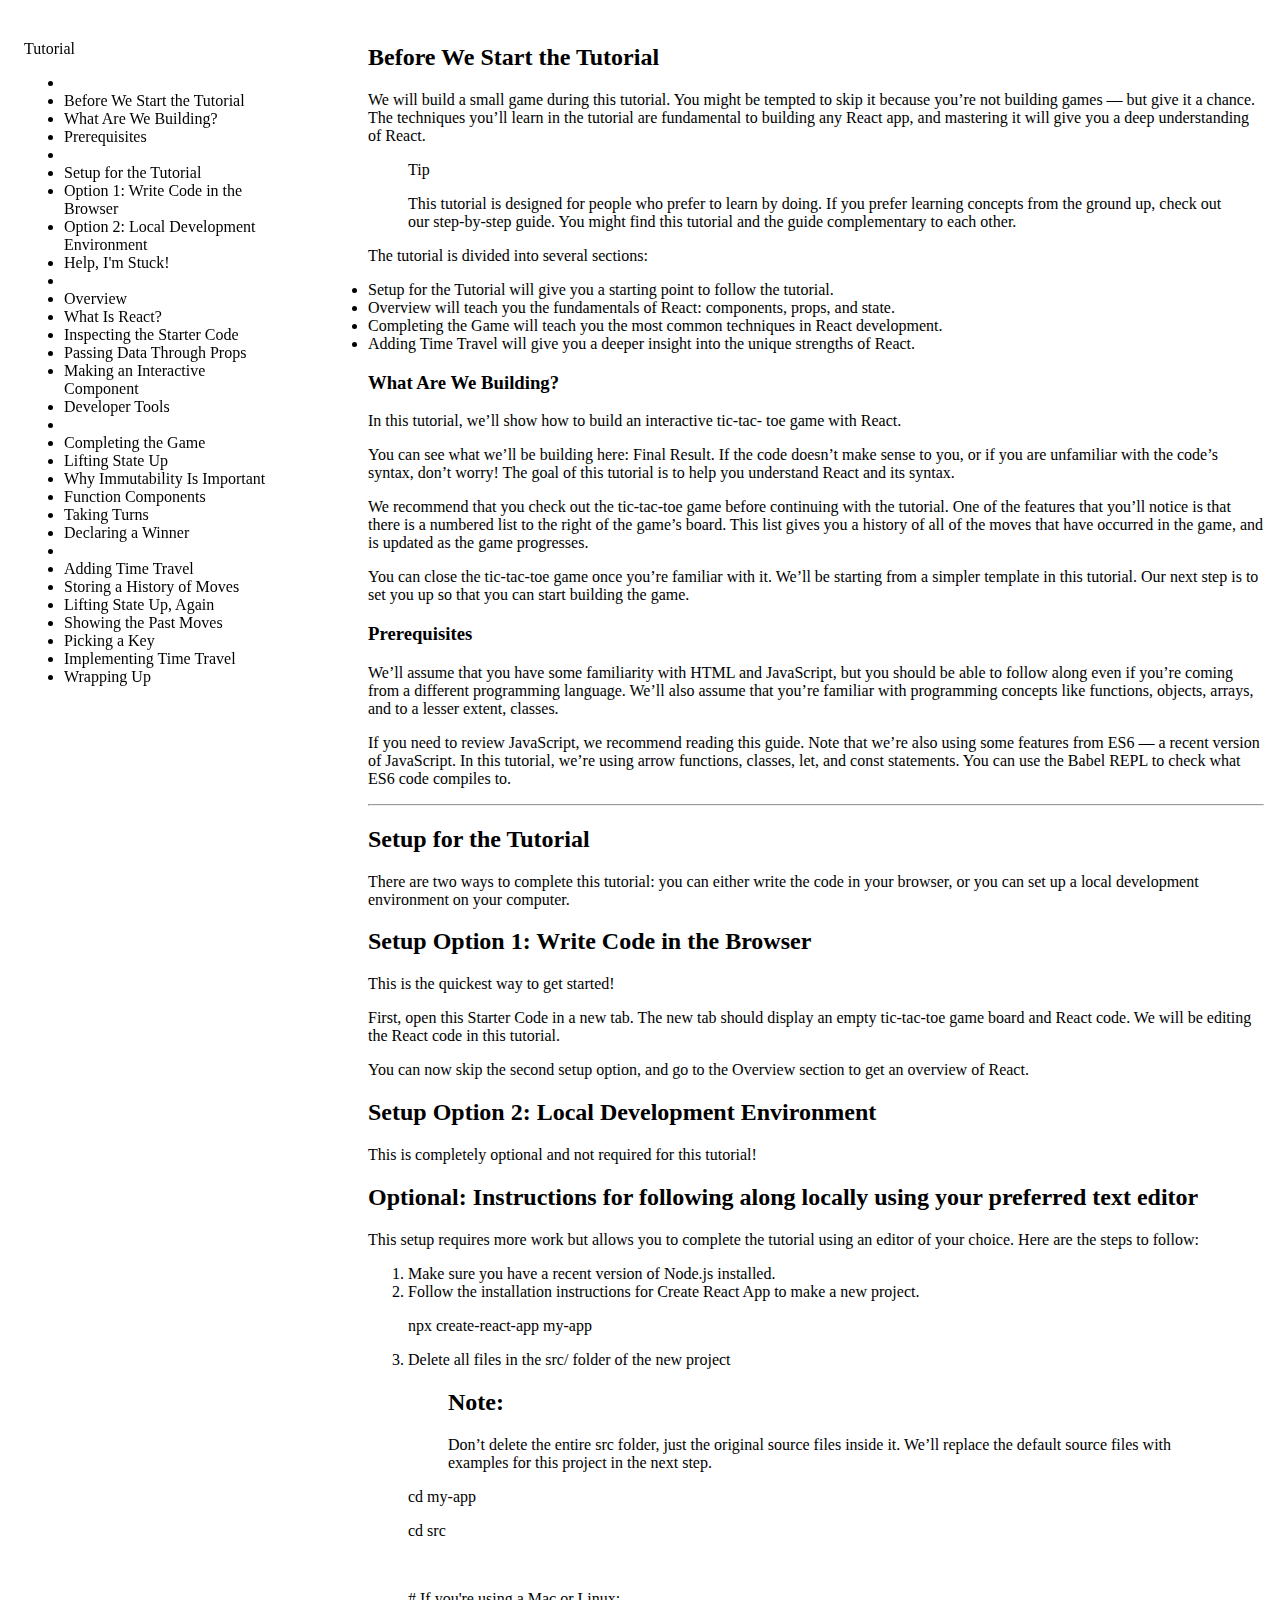
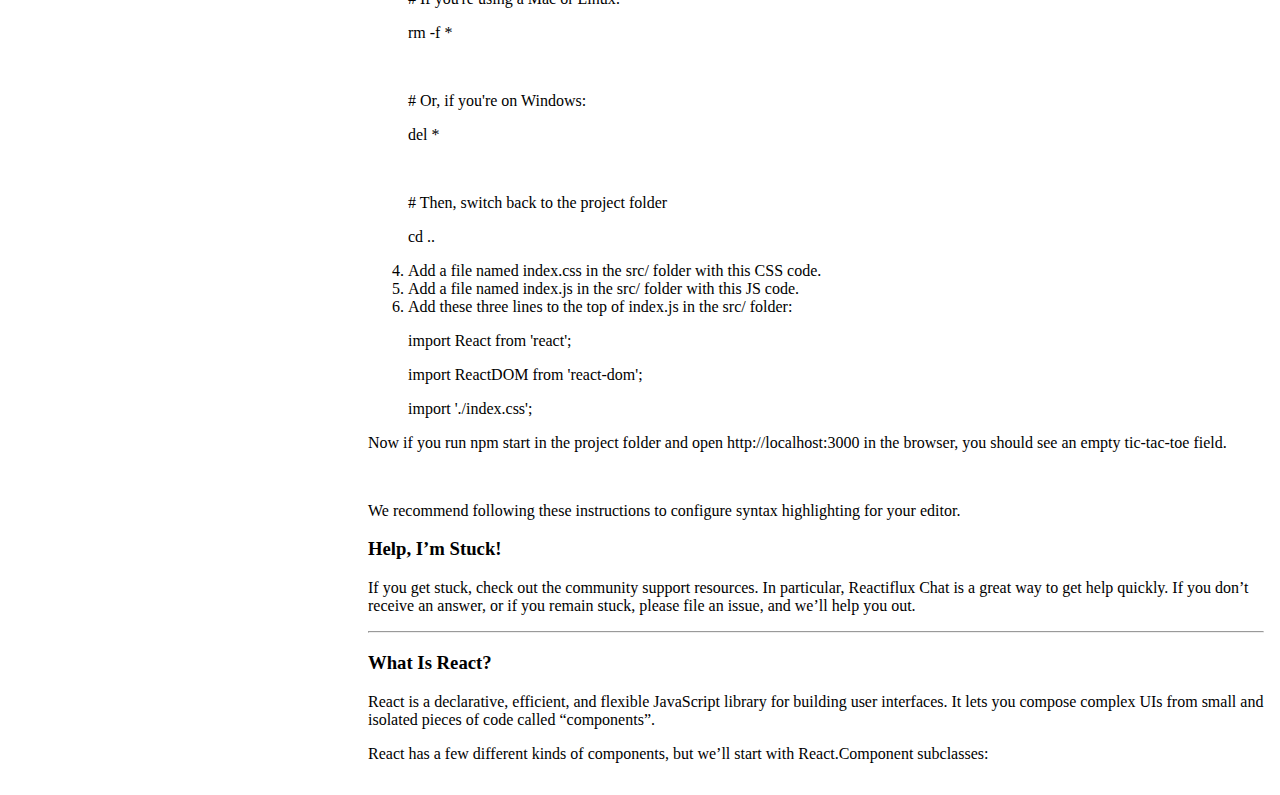
==== Documentation page/index.html @ bc4c2a51 "working on the html" ====
<!DOCTYPE html>
<html lang="en">

<head>
    <meta charset="UTF-8">
    <meta name="viewport" content="width=device-width, initial-scale=1.0">
    <meta http-equiv="X-UA-Compatible" content="ie=edge">
    <title>Documentation page</title>
    <link rel="stylesheet" href="styles.css">
</head>

<body>
    <div class="todo">
        <div class="parteIzquierda">
            <p>Tutorial</p>
            <ul>
                <li>
                <li>Before We Start the Tutorial</li>
                <li>What Are We Building?</li>
                <li>Prerequisites </li>
                </li>
                <li>
                <li>Setup for the Tutorial</li>
                <li>Option 1: Write Code in the Browser</li>
                <li>Option 2: Local Development Environment</li>
                <li>Help, I'm Stuck!</li>
                </li>
                <li>
                <li>Overview</li>
                <li>What Is React?</li>
                <li>Inspecting the Starter Code</li>
                <li>Passing Data Through Props</li>
                <li>Making an Interactive Component</li>
                <li>Developer Tools</li>
                </li>
                <li>
                <li>Completing the Game</li>
                <li>Lifting State Up</li>
                <li>Why Immutability Is Important</li>
                <li>Function Components</li>
                <li>Taking Turns</li>
                <li>Declaring a Winner</li>
                </li>
                <li>
                <li>Adding Time Travel</li>
                <li>Storing a History of Moves</li>
                <li>Lifting State Up, Again</li>
                <li>Showing the Past Moves</li>
                <li>Picking a Key</li>
                <li>Implementing Time Travel</li>
                <li>Wrapping Up</li>
                </li>
            </ul>
        </div>
        <div class="parteDerecha">
            <div>
                    <h2>Before We Start the Tutorial</h2>
                    <p>We will build a small game during this tutorial.
                        You might be tempted to skip it because you’re not building games —
                        but give it a chance. The techniques you’ll learn in the tutorial are
                        fundamental to building any React app, and mastering it will give you a
                        deep understanding of React.</p>
        
                    <blockquote>
                        <p>Tip</p>
                        <p>This tutorial is designed for people who prefer to learn by doing.
                            If you prefer learning concepts from the ground up, check out our
                            step-by-step guide. You might find this tutorial and the guide
                            complementary to each other.</p>
                    </blockquote>
                    <p>The tutorial is divided into several sections:</p>
                    <li>Setup for the Tutorial will give you a starting point to follow the tutorial.</li>
                    <li>Overview will teach you the fundamentals of React: components, props, and state.</li>
                    <li>Completing the Game will teach you the most common techniques in React development.</li>
                    <li>Adding Time Travel will give you a deeper insight into the unique strengths of React.</li>
                    <h3>What Are We Building?</h3>
                    <p>In this tutorial, we’ll show how to build an interactive tic-tac-
                        toe game with React.</p>
                    <p>You can see what we’ll be building here: Final Result. If the
                        code doesn’t make sense to you, or if you are unfamiliar with
                        the code’s syntax, don’t worry! The goal of this tutorial is to
                        help you understand React and its syntax.</p>
                    <p>We recommend that you check out the tic-tac-toe game
                        before continuing with the tutorial. One of the features
                        that you’ll notice is that there is a numbered list to the
                        right of the game’s board. This list gives you a history of
                        all of the moves that have occurred in the game, and is
                        updated as the game progresses.</p>
                    <p>You can close the tic-tac-toe game once you’re familiar with
                        it. We’ll be starting from a simpler template in this tutorial.
                        Our next step is to set you up so that you can start building
                        the game.
                    </p>
                    <h3>Prerequisites</h3>
                    <p>We’ll assume that you have some familiarity with HTML and
                        JavaScript, but you should be able to follow along even if
                        you’re coming from a different programming language. We’ll
                        also assume that you’re familiar with programming concepts
                        like functions, objects, arrays, and to a lesser extent,
                        classes.</p>
                    <p>If you need to review JavaScript, we recommend reading this
                        guide. Note that we’re also using some features from ES6 —
                        a recent version of JavaScript. In this tutorial, we’re using
                        arrow functions, classes, let, and const statements. You can
                        use the Babel REPL to check what ES6 code compiles to.</p>
                </div>
        
                <hr>
        
                <div>
                    <h2>Setup for the Tutorial</h2>
                    <p>
                        There are two ways to complete this tutorial: you can
                        either write the code in your browser, or you can set
                        up a local development environment on your computer.
                    </p>
        
                    <h2>Setup Option 1: Write Code in the Browser</h2>
                    <p>This is the quickest way to get started!</p>
                    <p>First, open this Starter Code in a new tab. The new
                        tab should display an empty tic-tac-toe game board
                        and React code. We will be editing the React code in
                        this tutorial.</p>
                    <p>You can now skip the second setup option, and
                        go to the Overview section to get an overview of React.
                    </p>
                    <h2>Setup Option 2: Local Development Environment</h2>
                    <p>This is completely optional and not required for this
                        tutorial!</p>
                    <h2>Optional: Instructions for following along
                        locally using your preferred text editor</h2>
                    <p>This setup requires more work but allows you to complete
                        the tutorial using an editor of your choice. Here are
                        the steps to follow:</p>
                    <ol>
                        <li>Make sure you have a recent version of Node.js installed.</li>
                        <li>Follow the installation instructions for Create React App
                            to make a new project.</li>
        
                        <div>
                            <p>npx create-react-app my-app</p>
                        </div>
                        <li>Delete all files in the src/ folder of the new project</li>
                        <blockquote>
                            <h2>Note:</h2>
                            <p>Don’t delete the entire src folder, just the original
                                source files inside it. We’ll replace the default
                                source files with examples for this project in the
                                next step.</p>
                        </blockquote>
                        <div>
                            <p>cd my-app</p>
                            <p>cd src</p>
                            <br>
                            <p># If you're using a Mac or Linux:</p>
                            <p>rm -f *</p>
                            <br>
                            <p># Or, if you're on Windows:</p>
                            <p>del *</p>
                            <br>
                            <p># Then, switch back to the project folder</p>
                            <p>cd ..</p>
                        </div>
                        <li>Add a file named index.css in the src/ folder with
                            this CSS code.</li>
                        <li>Add a file named index.js in the src/ folder with this JS
                            code.</li>
                        <li>Add these three lines to the top of index.js in the src/
                            folder:</li>
                        <div>
                            <p>import React from 'react';</p>
                            <p>import ReactDOM from 'react-dom';</p>
                            <p>import './index.css';</p>
                        </div>
                    </ol>
                    <p>Now if you run npm start in the project folder and
                        open http://localhost:3000 in the browser, you should
                        see an empty tic-tac-toe field.</p>
                    <br>
                    <p>
                        We recommend following these instructions to configure syntax 
                        highlighting for your editor.
                    </p>
                    <h3>Help, I’m Stuck!</h3>
                    <p>If you get stuck, check out the community 
                        support resources. In particular, Reactiflux Chat is 
                        a great way to get help quickly. If you don’t receive 
                        an answer, or if you remain stuck, please file an issue, 
                        and we’ll help you out.</p>
                    <hr>
                </div>
                <div>
                    <h3>What Is React?</h3>
                    <p>React is a declarative, efficient, and flexible JavaScript 
                        library for building user interfaces. It lets you compose 
                        complex UIs from small and isolated pieces of code called 
                        “components”.</p>
                    <p>React has a few different kinds of components, but we’ll start 
                        with React.Component subclasses:</p>
                </div>
                <div>
        
                </div>
                <div>
        
                </div>
        </div>
    </div>


</body>

</html>
---- Documentation page/styles.css ----
.todo{
    display:flex;
    flex-direction: row;
    align-content: center;
    justify-content: start;
}

.parteIzquierda{
    width: 20%;
    height: 500px;
    overflow: scroll;
    padding: 1em;
    border-color: rgba(0,22,22,.4);
    height: 100%;
    max-height: 1000px;
    position: fixed;
}
.parteDerecha{
    position: absolute;
    right: 0;
    width: 70%;
    padding: 1em;
}

.parteIzquierda::-webkit-scrollbar{
    width: 10px;
    
}
.parteIzquierda::-webkit-scrollbar-thumb {
    background: red; 
  }

  .parteIzquierda::-webkit-scrollbar-track {
    background: #f1f1f1; 
  }

  ::-webkit-scrollbar{
    width: 10px;
    
}
::-webkit-scrollbar-thumb {
    background: blue; 
  }

  ::-webkit-scrollbar-track {
    background: #f1f1f1; 
  }

  @media(max-width:672px){
      .parteDerecha{
        width: 65%;
      }
  }
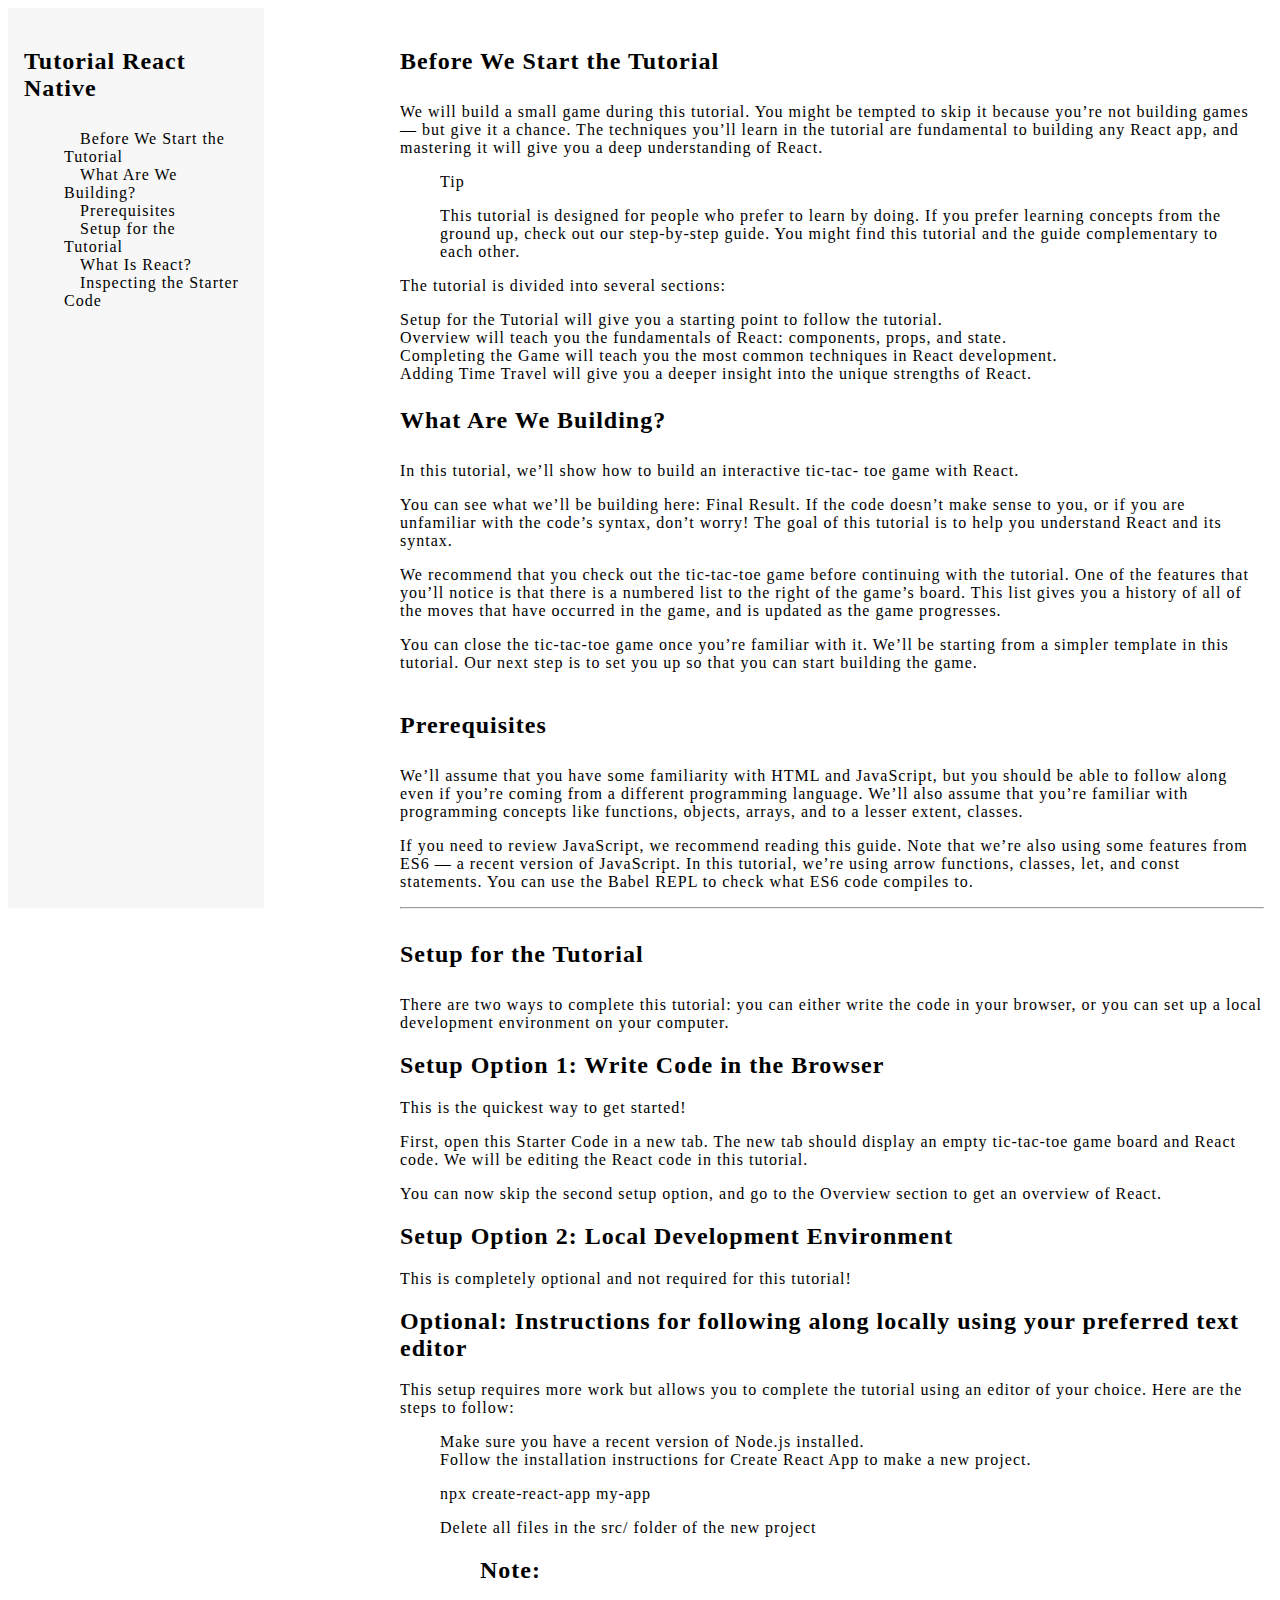
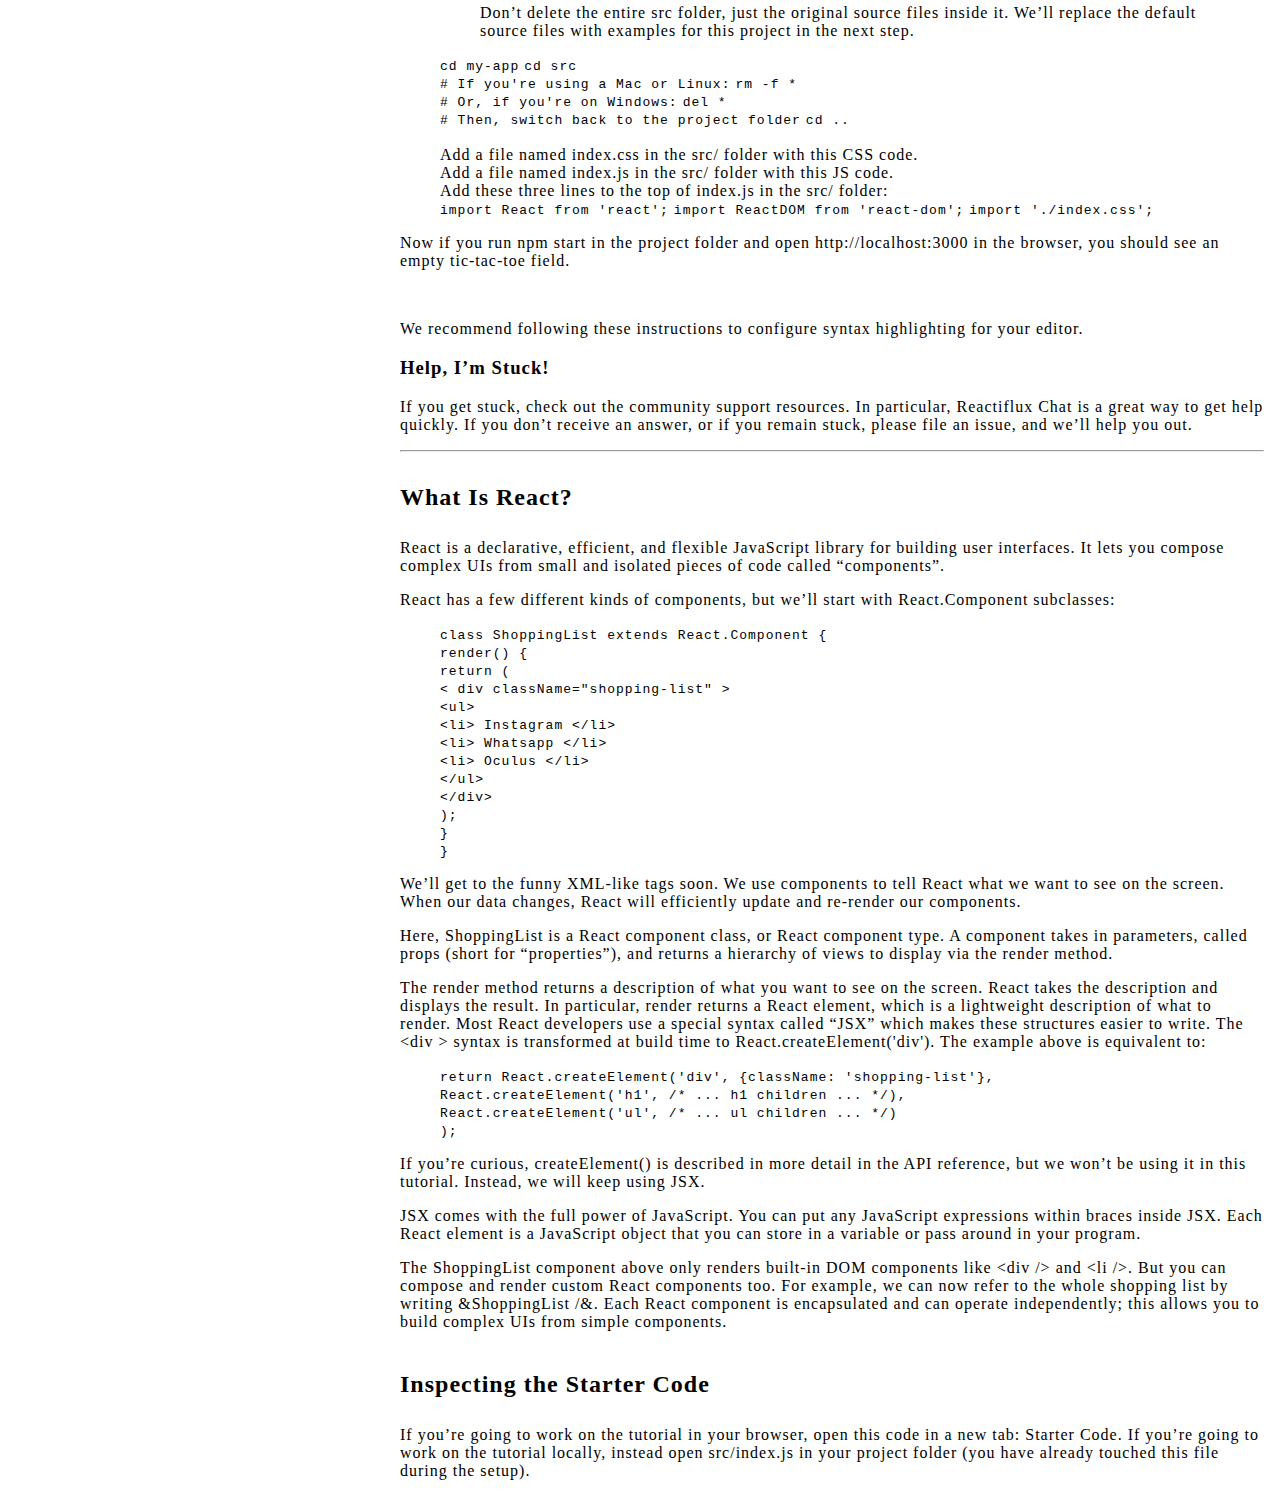
==== commit b9dc6373: "added some other practices" ====
--- a/Documentation page/index.html
+++ b/Documentation page/index.html
@@ -10,201 +10,249 @@
 </head>
 
 <body>
-    <div class="todo">
-        <div class="parteIzquierda">
-            <p>Tutorial</p>
+    <div class="todo" >
+        <nav class="parteIzquierda" id="navbar">
+            <script src="https://cdn.freecodecamp.org/testable-projects-fcc/v1/bundle.js"></script>
+            <header>Tutorial React Native</header>
             <ul>
-                <li>
-                <li>Before We Start the Tutorial</li>
-                <li>What Are We Building?</li>
-                <li>Prerequisites </li>
-                </li>
-                <li>
-                <li>Setup for the Tutorial</li>
-                <li>Option 1: Write Code in the Browser</li>
-                <li>Option 2: Local Development Environment</li>
-                <li>Help, I'm Stuck!</li>
-                </li>
-                <li>
-                <li>Overview</li>
-                <li>What Is React?</li>
-                <li>Inspecting the Starter Code</li>
-                <li>Passing Data Through Props</li>
-                <li>Making an Interactive Component</li>
-                <li>Developer Tools</li>
-                </li>
-                <li>
-                <li>Completing the Game</li>
-                <li>Lifting State Up</li>
-                <li>Why Immutability Is Important</li>
-                <li>Function Components</li>
-                <li>Taking Turns</li>
-                <li>Declaring a Winner</li>
-                </li>
-                <li>
-                <li>Adding Time Travel</li>
-                <li>Storing a History of Moves</li>
-                <li>Lifting State Up, Again</li>
-                <li>Showing the Past Moves</li>
-                <li>Picking a Key</li>
-                <li>Implementing Time Travel</li>
-                <li>Wrapping Up</li>
-                </li>
+                
+                <li><a class="nav-link" href="#Before_We_Start_the_Tutorial">Before We Start the Tutorial</a></li
+                <li><a class="nav-link" href="#What_Are_We_Building?">What Are We Building?</a></li>
+                <li><a class="nav-link" href="#Prerequisites">Prerequisites</a> </li>
+                
+                
+                <li><a class="nav-link" href="#Setup_for_the_Tutorial">Setup for the Tutorial</a></li>
+                <!-- <li><a class="nav-link">Option 1: Write Code in the Browser</a></li>
+                <li><a class="nav-link">Option 2: Local Development Environment</a></li>
+                <li><a class="nav-link">Help, I'm Stuck!</a></li>
+                
+                
+                <li><a class="nav-link">Overview</a></li> -->
+                <li><a class="nav-link" href="#What_Is_React?">What Is React?</a></li>
+                <li><a class="nav-link" href="#Inspecting_the_Starter_Code">Inspecting the Starter Code</a></li>
+                <!-- <li><a class="nav-link">Passing Data Through Props</a></li>
+                <li><a class="nav-link">Making an Interactive Component</a></li>
+                <li><a class="nav-link">Developer Tools</a></li>
+                
+                
+                <li><a class="nav-link">Completing the Game</a></li>
+                <li><a class="nav-link">Lifting State Up</a></li> -->
+                
+                
             </ul>
-        </div>
-        <div class="parteDerecha">
-            <div>
-                    <h2>Before We Start the Tutorial</h2>
-                    <p>We will build a small game during this tutorial.
-                        You might be tempted to skip it because you’re not building games —
-                        but give it a chance. The techniques you’ll learn in the tutorial are
-                        fundamental to building any React app, and mastering it will give you a
-                        deep understanding of React.</p>
-        
+        </nav>
+        <main id="main-doc" class="parteDerecha">
+            <section class="main-section" id="Before_We_Start_the_Tutorial">
+                <header>Before We Start the Tutorial</header>
+                <p>We will build a small game during this tutorial.
+                    You might be tempted to skip it because you’re not building games —
+                    but give it a chance. The techniques you’ll learn in the tutorial are
+                    fundamental to building any React app, and mastering it will give you a
+                    deep understanding of React.</p>
+
+                <blockquote>
+                    <p>Tip</p>
+                    <p>This tutorial is designed for people who prefer to learn by doing.
+                        If you prefer learning concepts from the ground up, check out our
+                        step-by-step guide. You might find this tutorial and the guide
+                        complementary to each other.</p>
+                </blockquote>
+                <p>The tutorial is divided into several sections:</p>
+                <li>Setup for the Tutorial will give you a starting point to follow the tutorial.</li>
+                <li>Overview will teach you the fundamentals of React: components, props, and state.</li>
+                <li>Completing the Game will teach you the most common techniques in React development.</li>
+                <li>Adding Time Travel will give you a deeper insight into the unique strengths of React.</li>
+                
+                </section>
+
+                <section class="main-section" id="What_Are_We_Building?">
+                        <header>What Are We Building?</header>
+                        <p>In this tutorial, we’ll show how to build an interactive tic-tac-
+                            toe game with React.</p>
+                        <p>You can see what we’ll be building here: Final Result. If the
+                            code doesn’t make sense to you, or if you are unfamiliar with
+                            the code’s syntax, don’t worry! The goal of this tutorial is to
+                            help you understand React and its syntax.</p>
+                        <p>We recommend that you check out the tic-tac-toe game
+                            before continuing with the tutorial. One of the features
+                            that you’ll notice is that there is a numbered list to the
+                            right of the game’s board. This list gives you a history of
+                            all of the moves that have occurred in the game, and is
+                            updated as the game progresses.</p>
+                        <p>You can close the tic-tac-toe game once you’re familiar with
+                            it. We’ll be starting from a simpler template in this tutorial.
+                            Our next step is to set you up so that you can start building
+                            the game.
+                        </p>
+                </section>
+
+                <section class="main-section" id="Prerequisites">
+                        <header>Prerequisites</header>
+                        <p>We’ll assume that you have some familiarity with HTML and
+                            JavaScript, but you should be able to follow along even if
+                            you’re coming from a different programming language. We’ll
+                            also assume that you’re familiar with programming concepts
+                            like functions, objects, arrays, and to a lesser extent,
+                            classes.</p>
+                        <p>If you need to review JavaScript, we recommend reading this
+                            guide. Note that we’re also using some features from ES6 —
+                            a recent version of JavaScript. In this tutorial, we’re using
+                            arrow functions, classes, let, and const statements. You can
+                            use the Babel REPL to check what ES6 code compiles to.</p>
+                </section>
+
+            <hr>
+
+            <section class="main-section" id="Setup_for_the_Tutorial">
+                <header>Setup for the Tutorial</header>
+                <p>
+                    There are two ways to complete this tutorial: you can
+                    either write the code in your browser, or you can set
+                    up a local development environment on your computer.
+                </p>
+
+                <h2>Setup Option 1: Write Code in the Browser</h2>
+                <p>This is the quickest way to get started!</p>
+                <p>First, open this Starter Code in a new tab. The new
+                    tab should display an empty tic-tac-toe game board
+                    and React code. We will be editing the React code in
+                    this tutorial.</p>
+                <p>You can now skip the second setup option, and
+                    go to the Overview section to get an overview of React.
+                </p>
+                <h2>Setup Option 2: Local Development Environment</h2>
+                <p>This is completely optional and not required for this
+                    tutorial!</p>
+                <h2>Optional: Instructions for following along
+                    locally using your preferred text editor</h2>
+                <p>This setup requires more work but allows you to complete
+                    the tutorial using an editor of your choice. Here are
+                    the steps to follow:</p>
+                <ol>
+                    <li>Make sure you have a recent version of Node.js installed.</li>
+                    <li>Follow the installation instructions for Create React App
+                        to make a new project.</li>
+
+                    <div>
+                        <p>npx create-react-app my-app</p>
+                    </div>
+                    <li>Delete all files in the src/ folder of the new project</li>
                     <blockquote>
-                        <p>Tip</p>
-                        <p>This tutorial is designed for people who prefer to learn by doing.
-                            If you prefer learning concepts from the ground up, check out our
-                            step-by-step guide. You might find this tutorial and the guide
-                            complementary to each other.</p>
+                        <h2>Note:</h2>
+                        <p>Don’t delete the entire src folder, just the original
+                            source files inside it. We’ll replace the default
+                            source files with examples for this project in the
+                            next step.</p>
                     </blockquote>
-                    <p>The tutorial is divided into several sections:</p>
-                    <li>Setup for the Tutorial will give you a starting point to follow the tutorial.</li>
-                    <li>Overview will teach you the fundamentals of React: components, props, and state.</li>
-                    <li>Completing the Game will teach you the most common techniques in React development.</li>
-                    <li>Adding Time Travel will give you a deeper insight into the unique strengths of React.</li>
-                    <h3>What Are We Building?</h3>
-                    <p>In this tutorial, we’ll show how to build an interactive tic-tac-
-                        toe game with React.</p>
-                    <p>You can see what we’ll be building here: Final Result. If the
-                        code doesn’t make sense to you, or if you are unfamiliar with
-                        the code’s syntax, don’t worry! The goal of this tutorial is to
-                        help you understand React and its syntax.</p>
-                    <p>We recommend that you check out the tic-tac-toe game
-                        before continuing with the tutorial. One of the features
-                        that you’ll notice is that there is a numbered list to the
-                        right of the game’s board. This list gives you a history of
-                        all of the moves that have occurred in the game, and is
-                        updated as the game progresses.</p>
-                    <p>You can close the tic-tac-toe game once you’re familiar with
-                        it. We’ll be starting from a simpler template in this tutorial.
-                        Our next step is to set you up so that you can start building
-                        the game.
+                    <div>
+                        <code>cd my-app</code>
+                        <code>cd src</code>
+                        <br>
+                        <code># If you're using a Mac or Linux:</code>
+                        <code>rm -f *</code>
+                        <br>
+                        <code># Or, if you're on Windows:</code>
+                        <code>del *</code>
+                        <br>
+                        <code># Then, switch back to the project folder</code>
+                        <code>cd ..</code> 
+                    </div>
+                    <br>
+                    <li>Add a file named index.css in the src/ folder with
+                        this CSS code.</li>
+                    <li>Add a file named index.js in the src/ folder with this JS
+                        code.</li>
+                    <li>Add these three lines to the top of index.js in the src/
+                        folder:</li>
+                    <div>
+                        <code>import React from 'react';</code>
+                        <code>import ReactDOM from 'react-dom';</code>
+                        <code>import './index.css';</code>
+                    </div>
+                </ol>
+                <p>Now if you run npm start in the project folder and
+                    open http://localhost:3000 in the browser, you should
+                    see an empty tic-tac-toe field.</p>
+                <br>
+                <p>
+                    We recommend following these instructions to configure syntax
+                    highlighting for your editor.
+                </p>
+                <h3>Help, I’m Stuck!</h3>
+                <p>If you get stuck, check out the community
+                    support resources. In particular, Reactiflux Chat is
+                    a great way to get help quickly. If you don’t receive
+                    an answer, or if you remain stuck, please file an issue,
+                    and we’ll help you out.</p>
+                <hr>
+                </section>
+                <section class="main-section" id="What_Is_React?">
+                <header>What Is React?</header>
+                <p>React is a declarative, efficient, and flexible JavaScript
+                    library for building user interfaces. It lets you compose
+                    complex UIs from small and isolated pieces of code called
+                    “components”.</p>
+                <p>React has a few different kinds of components, but we’ll start
+                    with React.Component subclasses:</p>
+                    
+                    <blockquote>
+                            <div>
+                                    <code>class ShoppingList extends React.Component {</code>
+                                        <br>
+                                    <code>render() {</code> <br>
+                                        <code>return (</code><br>
+                                        <code>&lt div className="shopping-list" &gt</code><br>
+                                        <code> &ltul&gt </code><br>
+                                        <code>&ltli&gt Instagram &lt/li&gt</code><br>
+                                        <code>&ltli&gt Whatsapp &lt/li&gt</code><br>
+                                        <code>&ltli&gt Oculus &lt/li&gt</code><br>
+                                        <code> &lt/ul&gt </code><br>
+                                        <code> &lt/div&gt </code><br>
+                                        <code>);</code> <br>
+                                        <code>}</code><br>
+                                        <code>}    </code>   <br>     
+                                    </div>              
+                    </blockquote>     
+
+                <p>We’ll get to the funny XML-like tags soon. We use components to tell React what we want to see on the screen. When our data changes, React will efficiently update and re-render our components.</p>
+                <p>Here, ShoppingList is a React component class, or React component type. A component takes in parameters, called props (short for “properties”), and returns a hierarchy of views to display via the render method.</p>
+                <p>The render method returns a description of what you want to see on the screen. 
+                    React takes the description and displays the result. In particular, render returns a React element, 
+                    which is a lightweight description of what 
+                    to render. Most React developers use a special syntax called 
+                    “JSX” which makes these structures easier to write. The &ltdiv 
+                    &gt syntax is transformed at build time to React.createElement('div'). 
+                    The example above is equivalent to:</p>
+
+                    <blockquote>
+                            <div>
+                                    <code>return React.createElement('div', {className: 'shopping-list'},</code> <br>
+                                    <code>React.createElement('h1', /* ... h1 children ... */),</code><br>
+                                    <code>React.createElement('ul', /* ... ul children ... */)</code><br>
+                                    <code>);</code><br>
+                            </div>
+                    </blockquote>
+
+                    <p>If you’re curious, createElement() is described in more detail in the 
+                        API reference, but we won’t be using it in this tutorial. Instead, we will keep using JSX.</p>
+                    <p>JSX comes with the full power of JavaScript. You can put any JavaScript expressions within braces inside JSX. 
+                        Each React element is a JavaScript object that you can store in a variable or pass around in your program.</p>
+                    <p>The ShoppingList component above only renders built-in DOM components like &ltdiv /&gt and &ltli /&gt. But you can 
+                        compose and render custom React components too. For example, we can now refer to the whole shopping list by 
+                        writing &ShoppingList /&. Each React component is encapsulated and can operate independently; 
+                        this allows you to build complex UIs from simple components.
+
                     </p>
-                    <h3>Prerequisites</h3>
-                    <p>We’ll assume that you have some familiarity with HTML and
-                        JavaScript, but you should be able to follow along even if
-                        you’re coming from a different programming language. We’ll
-                        also assume that you’re familiar with programming concepts
-                        like functions, objects, arrays, and to a lesser extent,
-                        classes.</p>
-                    <p>If you need to review JavaScript, we recommend reading this
-                        guide. Note that we’re also using some features from ES6 —
-                        a recent version of JavaScript. In this tutorial, we’re using
-                        arrow functions, classes, let, and const statements. You can
-                        use the Babel REPL to check what ES6 code compiles to.</p>
-                </div>
-        
-                <hr>
-        
-                <div>
-                    <h2>Setup for the Tutorial</h2>
-                    <p>
-                        There are two ways to complete this tutorial: you can
-                        either write the code in your browser, or you can set
-                        up a local development environment on your computer.
-                    </p>
-        
-                    <h2>Setup Option 1: Write Code in the Browser</h2>
-                    <p>This is the quickest way to get started!</p>
-                    <p>First, open this Starter Code in a new tab. The new
-                        tab should display an empty tic-tac-toe game board
-                        and React code. We will be editing the React code in
-                        this tutorial.</p>
-                    <p>You can now skip the second setup option, and
-                        go to the Overview section to get an overview of React.
-                    </p>
-                    <h2>Setup Option 2: Local Development Environment</h2>
-                    <p>This is completely optional and not required for this
-                        tutorial!</p>
-                    <h2>Optional: Instructions for following along
-                        locally using your preferred text editor</h2>
-                    <p>This setup requires more work but allows you to complete
-                        the tutorial using an editor of your choice. Here are
-                        the steps to follow:</p>
-                    <ol>
-                        <li>Make sure you have a recent version of Node.js installed.</li>
-                        <li>Follow the installation instructions for Create React App
-                            to make a new project.</li>
-        
-                        <div>
-                            <p>npx create-react-app my-app</p>
-                        </div>
-                        <li>Delete all files in the src/ folder of the new project</li>
-                        <blockquote>
-                            <h2>Note:</h2>
-                            <p>Don’t delete the entire src folder, just the original
-                                source files inside it. We’ll replace the default
-                                source files with examples for this project in the
-                                next step.</p>
-                        </blockquote>
-                        <div>
-                            <p>cd my-app</p>
-                            <p>cd src</p>
-                            <br>
-                            <p># If you're using a Mac or Linux:</p>
-                            <p>rm -f *</p>
-                            <br>
-                            <p># Or, if you're on Windows:</p>
-                            <p>del *</p>
-                            <br>
-                            <p># Then, switch back to the project folder</p>
-                            <p>cd ..</p>
-                        </div>
-                        <li>Add a file named index.css in the src/ folder with
-                            this CSS code.</li>
-                        <li>Add a file named index.js in the src/ folder with this JS
-                            code.</li>
-                        <li>Add these three lines to the top of index.js in the src/
-                            folder:</li>
-                        <div>
-                            <p>import React from 'react';</p>
-                            <p>import ReactDOM from 'react-dom';</p>
-                            <p>import './index.css';</p>
-                        </div>
-                    </ol>
-                    <p>Now if you run npm start in the project folder and
-                        open http://localhost:3000 in the browser, you should
-                        see an empty tic-tac-toe field.</p>
-                    <br>
-                    <p>
-                        We recommend following these instructions to configure syntax 
-                        highlighting for your editor.
-                    </p>
-                    <h3>Help, I’m Stuck!</h3>
-                    <p>If you get stuck, check out the community 
-                        support resources. In particular, Reactiflux Chat is 
-                        a great way to get help quickly. If you don’t receive 
-                        an answer, or if you remain stuck, please file an issue, 
-                        and we’ll help you out.</p>
-                    <hr>
-                </div>
-                <div>
-                    <h3>What Is React?</h3>
-                    <p>React is a declarative, efficient, and flexible JavaScript 
-                        library for building user interfaces. It lets you compose 
-                        complex UIs from small and isolated pieces of code called 
-                        “components”.</p>
-                    <p>React has a few different kinds of components, but we’ll start 
-                        with React.Component subclasses:</p>
-                </div>
-                <div>
-        
-                </div>
-                <div>
-        
-                </div>
-        </div>
+                </section>
+
+                <section class="main-section" id="Inspecting_the_Starter_Code">
+                    <header>Inspecting the Starter Code</header>
+                    <p>If you’re going to work on the tutorial in your browser, open this code in a new tab: Starter Code. 
+                        If you’re going to work on the tutorial locally, instead open src/index.js in your 
+                        project folder (you have already touched this file during the setup).</p>
+                </section>
+
+        </main>
     </div>
 
 
--- a/Documentation page/styles.css
+++ b/Documentation page/styles.css
@@ -1,3 +1,23 @@
+html {
+	box-sizing: border-box;
+}
+
+*,
+*:before,
+*:after {
+	box-sizing: inherit;
+}
+
+@media(max-width:672px){
+  .parteDerecha{
+    width: 65%;
+    color:red;
+  }
+}
+
+body{
+  letter-spacing: 1px;
+}
 .todo{
     display:flex;
     flex-direction: row;
@@ -14,6 +34,7 @@
     height: 100%;
     max-height: 1000px;
     position: fixed;
+    background:#F7F7F7;
 }
 .parteDerecha{
     position: absolute;
@@ -46,8 +67,32 @@
     background: #f1f1f1; 
   }
 
-  @media(max-width:672px){
-      .parteDerecha{
-        width: 65%;
-      }
-  }+ 
+
+  
+
+
+li{
+  list-style: none;
+}
+
+a{
+  text-decoration: none;
+  color: black;
+  padding: 1em;
+}
+
+li{
+  
+  font-size: 1em;
+}
+
+a:hover{
+  color: blue;
+}
+
+header{
+  font-size: 1.5em;
+  font-weight: bold;
+  padding: 1em 0em 0.5em 0em;
+}